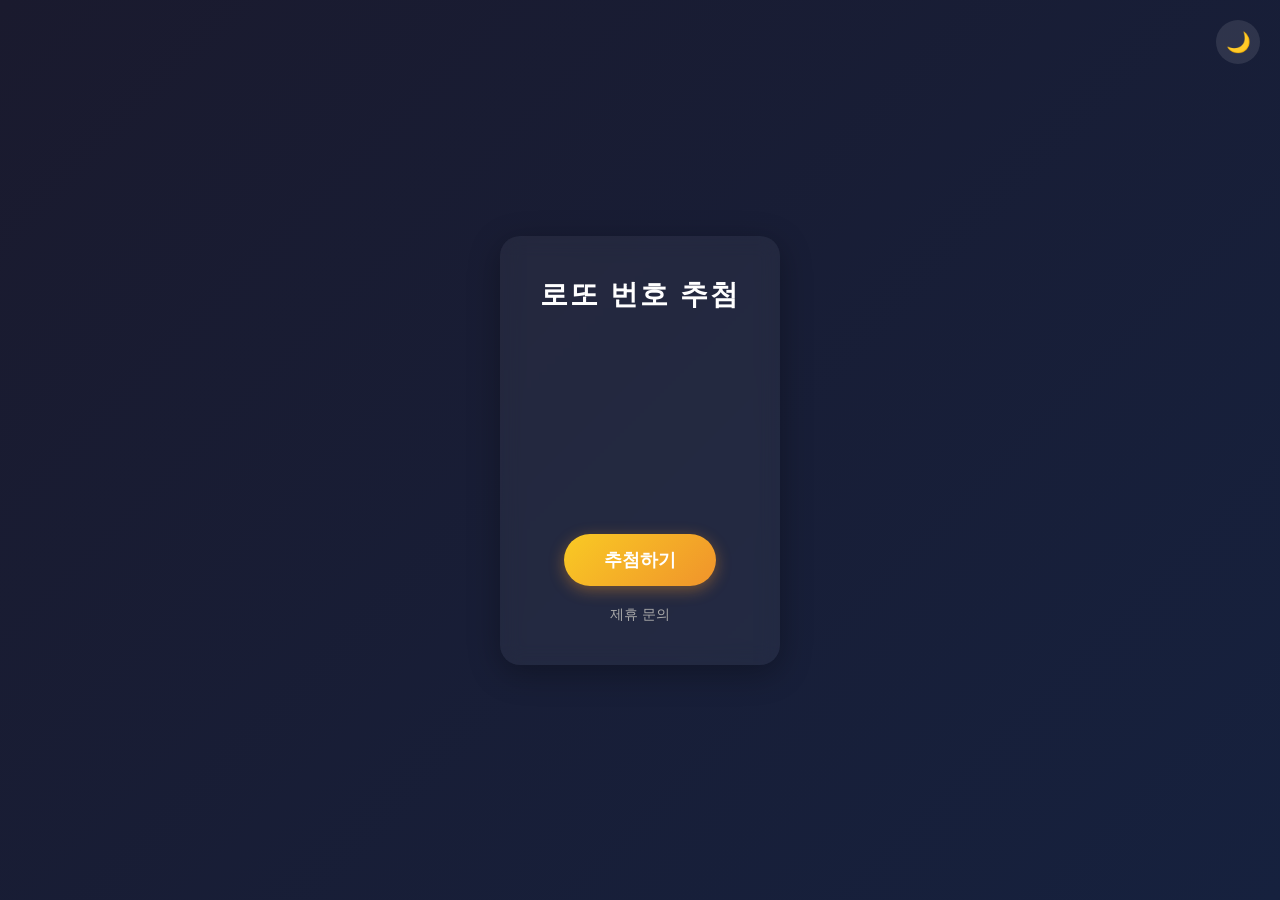
==== index.html @ 839d86d2 "Fix null reference error on contact page and fix link layout Co-Authored-By: Claude Sonnet 4.6 <nore" ====
<!DOCTYPE html>
<html lang="ko">
<head>
  <meta charset="UTF-8">
  <meta name="viewport" content="width=device-width, initial-scale=1.0">
  <title>로또 번호 추첨</title>
  <link rel="stylesheet" href="style.css">
</head>
<body>
  <button id="theme-toggle" aria-label="테마 전환">🌙</button>
  <div class="container">
    <h1>로또 번호 추첨</h1>
    <div id="numbers" class="numbers"></div>
    <div id="bonus" class="bonus-row"></div>
    <button id="draw">추첨하기</button>
    <div><a href="contact.html" class="contact-link">제휴 문의</a></div>
  </div>
  <script src="main.js"></script>
</body>
</html>
---- style.css ----
* {
  box-sizing: border-box;
  margin: 0;
  padding: 0;
}

:root {
  --bg: linear-gradient(135deg, #1a1a2e, #16213e);
  --card-bg: rgba(255, 255, 255, 0.05);
  --card-shadow: 0 8px 32px rgba(0, 0, 0, 0.3);
  --title-color: #fff;
  --plus-color: #aaa;
  --toggle-bg: rgba(255, 255, 255, 0.1);
  --toggle-hover: rgba(255, 255, 255, 0.2);
  --toggle-color: #fff;
}

body.light {
  --bg: linear-gradient(135deg, #f0f4ff, #fff5f8);
  --card-bg: rgba(255, 255, 255, 0.85);
  --card-shadow: 0 8px 32px rgba(0, 0, 0, 0.12);
  --title-color: #1a1a2e;
  --plus-color: #555;
  --toggle-bg: rgba(0, 0, 0, 0.08);
  --toggle-hover: rgba(0, 0, 0, 0.15);
  --toggle-color: #1a1a2e;
}

body {
  font-family: 'Segoe UI', sans-serif;
  display: flex;
  justify-content: center;
  align-items: center;
  min-height: 100vh;
  background: var(--bg);
  transition: background 0.3s;
}

#theme-toggle {
  position: fixed;
  top: 20px;
  right: 20px;
  width: 44px;
  height: 44px;
  padding: 0;
  font-size: 20px;
  border-radius: 50%;
  border: none;
  cursor: pointer;
  background: var(--toggle-bg);
  color: var(--toggle-color);
  box-shadow: none;
  transition: background 0.2s, transform 0.1s;
  display: flex;
  align-items: center;
  justify-content: center;
  z-index: 100;
}

#theme-toggle:hover:not(:disabled) {
  background: var(--toggle-hover);
  transform: scale(1.1);
  box-shadow: none;
}

#theme-toggle:active:not(:disabled) {
  transform: scale(0.95);
}

.container {
  text-align: center;
  padding: 40px;
  background: var(--card-bg);
  border-radius: 20px;
  box-shadow: var(--card-shadow);
  transition: background 0.3s, box-shadow 0.3s;
  backdrop-filter: blur(10px);
}

h1 {
  color: var(--title-color);
  font-size: 28px;
  margin-bottom: 30px;
  letter-spacing: 2px;
  transition: color 0.3s;
}

.numbers {
  display: flex;
  justify-content: center;
  gap: 10px;
  margin: 20px 0;
  min-height: 70px;
  align-items: center;
}

.bonus-row {
  display: flex;
  justify-content: center;
  align-items: center;
  gap: 10px;
  min-height: 70px;
  margin-bottom: 30px;
}

.plus {
  color: var(--plus-color);
  font-size: 24px;
  font-weight: bold;
  transition: color 0.3s;
}

.number {
  width: 60px;
  height: 60px;
  border-radius: 50%;
  display: flex;
  justify-content: center;
  align-items: center;
  font-size: 22px;
  font-weight: bold;
  color: #fff;
  text-shadow: 0 1px 2px rgba(0,0,0,0.4);
  box-shadow: 0 4px 10px rgba(0,0,0,0.3), inset 0 -3px 6px rgba(0,0,0,0.2);
  opacity: 0;
  transform: scale(0) rotate(-180deg);
  animation: popIn 0.4s ease forwards;
}

.number.bonus {
  width: 54px;
  height: 54px;
  font-size: 20px;
  opacity: 0;
}

@keyframes popIn {
  to {
    opacity: 1;
    transform: scale(1) rotate(0deg);
  }
}

.yellow { background: radial-gradient(circle at 35% 35%, #ffe066, #f5a623); }
.blue   { background: radial-gradient(circle at 35% 35%, #6ec6ff, #1565c0); }
.red    { background: radial-gradient(circle at 35% 35%, #ff7675, #c0392b); }
.gray   { background: radial-gradient(circle at 35% 35%, #b2bec3, #636e72); }
.green  { background: radial-gradient(circle at 35% 35%, #55efc4, #00b894); }

button#draw {
  padding: 14px 40px;
  font-size: 18px;
  font-weight: bold;
  cursor: pointer;
  background: linear-gradient(135deg, #f9ca24, #f0932b);
  color: #fff;
  border: none;
  border-radius: 30px;
  box-shadow: 0 4px 15px rgba(240, 147, 43, 0.4);
  transition: transform 0.1s, box-shadow 0.1s;
}

button#draw:hover:not(:disabled) {
  transform: translateY(-2px);
  box-shadow: 0 6px 20px rgba(240, 147, 43, 0.5);
}

button#draw:active:not(:disabled) {
  transform: translateY(0);
}

button#draw:disabled {
  opacity: 0.6;
  cursor: not-allowed;
}

.contact-link {
  display: inline-block;
  margin-top: 20px;
  color: var(--plus-color);
  font-size: 14px;
  text-decoration: none;
  border-bottom: 1px solid transparent;
  transition: color 0.2s, border-color 0.2s;
}

.contact-link:hover {
  color: var(--title-color);
  border-bottom-color: var(--title-color);
}
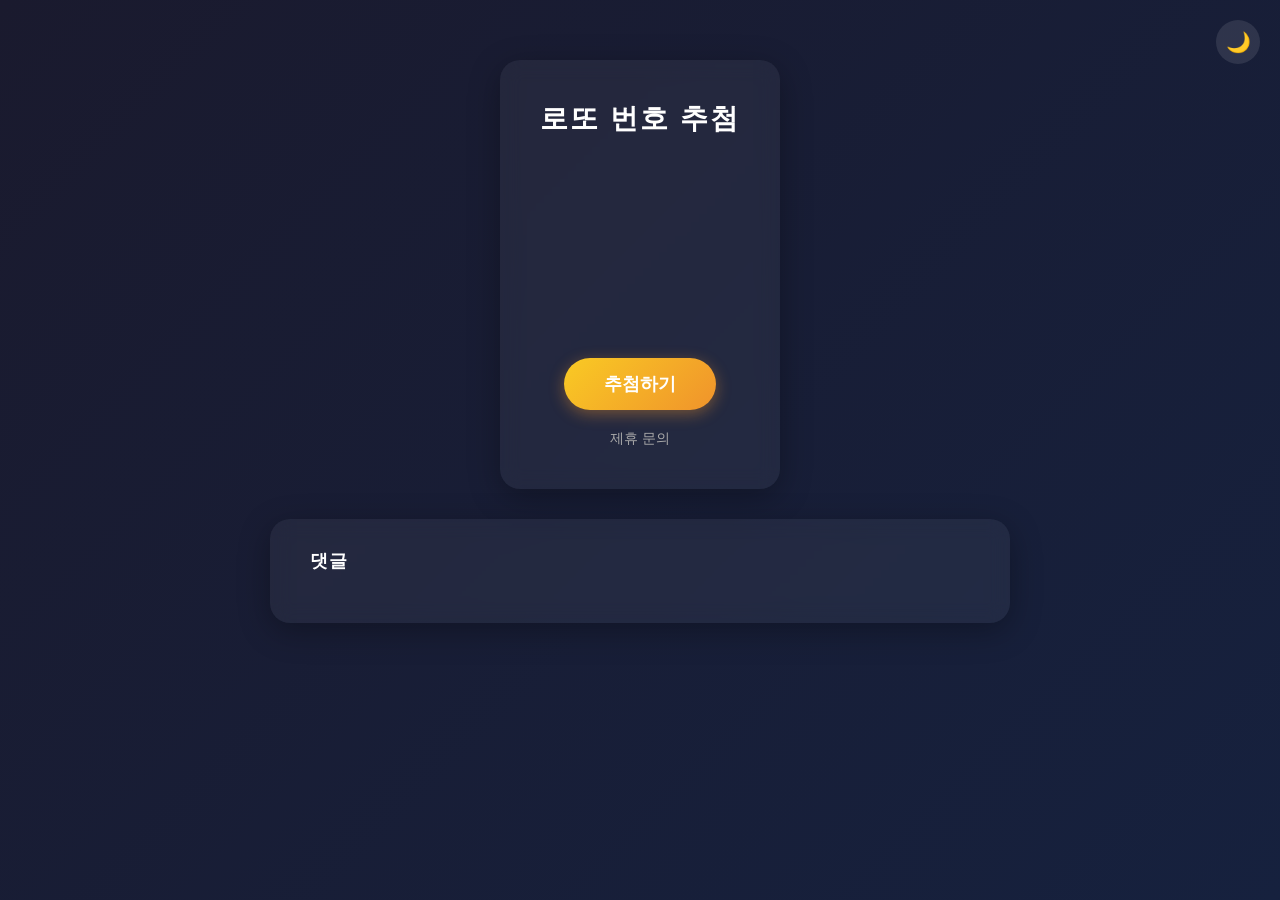
==== commit f633f550: "Add Disqus comments section to index and contact pages Co-Authored-By: Claude Sonnet 4.6 <noreply@an" ====
--- a/index.html
+++ b/index.html
@@ -5,6 +5,8 @@
   <meta name="viewport" content="width=device-width, initial-scale=1.0">
   <title>로또 번호 추첨</title>
   <link rel="stylesheet" href="style.css">
+  <meta name="google-adsense-account" content="ca-pub-8717722754583942">
+  <script async src="https://pagead2.googlesyndication.com/pagead/js/adsbygoogle.js?client=ca-pub-8717722754583942" crossorigin="anonymous"></script>
 </head>
 <body>
   <button id="theme-toggle" aria-label="테마 전환">🌙</button>
@@ -16,5 +18,24 @@
     <div><a href="contact.html" class="contact-link">제휴 문의</a></div>
   </div>
   <script src="main.js"></script>
+
+  <div class="disqus-section">
+    <h2>댓글</h2>
+    <div id="disqus_thread"></div>
+    <script>
+      var disqus_config = function () {
+        this.page.url = 'https://softrap.pages.dev/';
+        this.page.identifier = 'index';
+      };
+      (function() {
+        var d = document, s = d.createElement('script');
+        s.src = 'https://softrap.disqus.com/embed.js';
+        s.setAttribute('data-timestamp', +new Date());
+        (d.head || d.body).appendChild(s);
+      })();
+    </script>
+    <noscript>댓글을 보려면 JavaScript를 활성화해주세요. <a href="https://disqus.com/?ref_noscript">Disqus로 제공되는 댓글</a></noscript>
+  </div>
+  <script id="dsq-count-scr" src="//softrap.disqus.com/count.js" async></script>
 </body>
 </html>
--- a/style.css
+++ b/style.css
@@ -29,11 +29,32 @@
 body {
   font-family: 'Segoe UI', sans-serif;
   display: flex;
-  justify-content: center;
-  align-items: center;
+  flex-direction: column;
+  align-items: center;
+  padding: 60px 20px 60px;
   min-height: 100vh;
   background: var(--bg);
   transition: background 0.3s;
+}
+
+.disqus-section {
+  width: 100%;
+  max-width: 740px;
+  margin-top: 30px;
+  padding: 30px 40px;
+  background: var(--card-bg);
+  border-radius: 20px;
+  box-shadow: var(--card-shadow);
+  backdrop-filter: blur(10px);
+  transition: background 0.3s, box-shadow 0.3s;
+}
+
+.disqus-section h2 {
+  color: var(--title-color);
+  font-size: 18px;
+  margin-bottom: 20px;
+  letter-spacing: 1px;
+  transition: color 0.3s;
 }
 
 #theme-toggle {
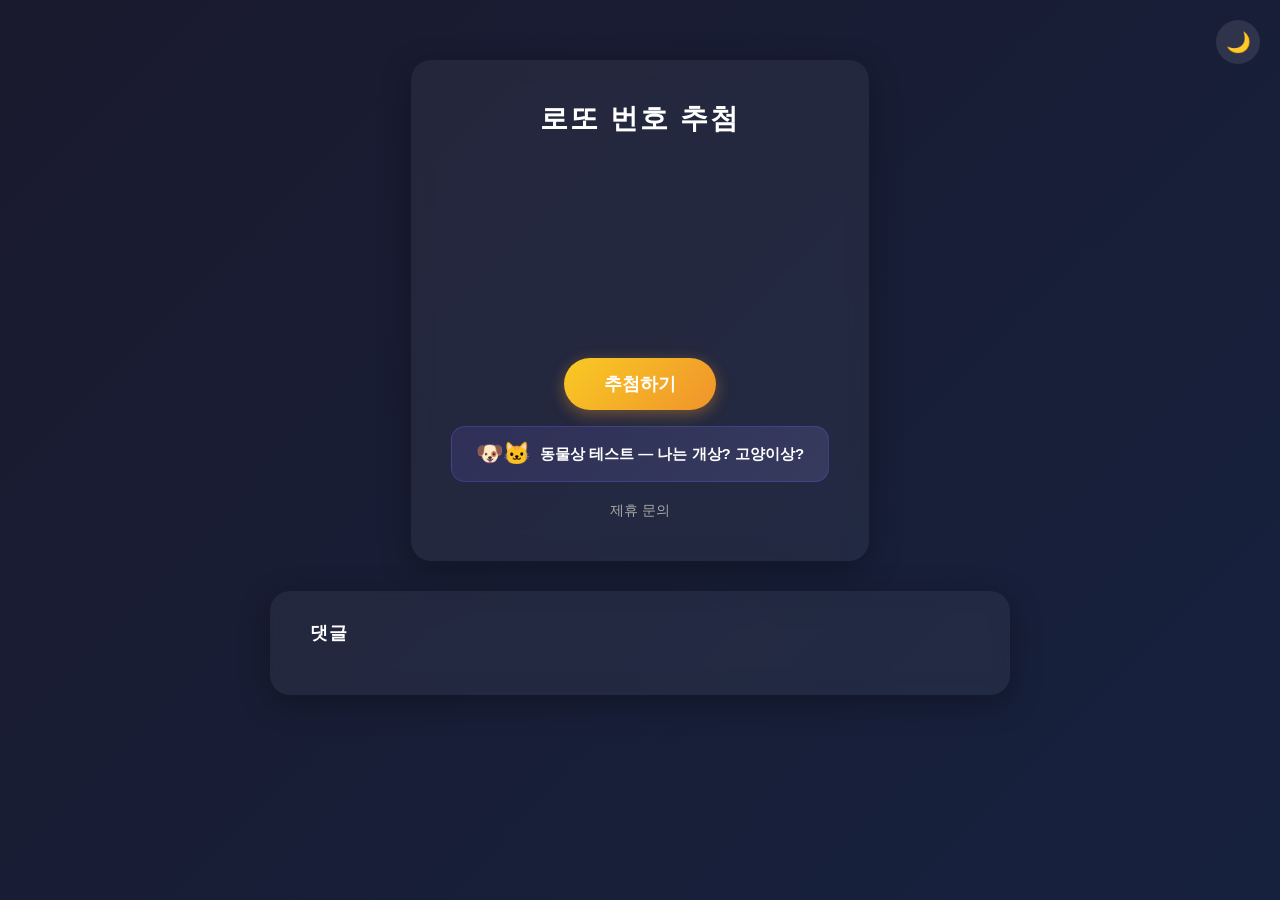
==== commit cc07567e: "Add animal face test (dog vs cat) using Teachable Machine model Co-Authored-By: Claude Sonnet 4.6 <n" ====
--- a/index.html
+++ b/index.html
@@ -5,6 +5,7 @@
   <meta name="viewport" content="width=device-width, initial-scale=1.0">
   <title>로또 번호 추첨</title>
   <link rel="stylesheet" href="style.css">
+  <link rel="stylesheet" href="animal.css">
   <meta name="google-adsense-account" content="ca-pub-8717722754583942">
   <script async src="https://pagead2.googlesyndication.com/pagead/js/adsbygoogle.js?client=ca-pub-8717722754583942" crossorigin="anonymous"></script>
 </head>
@@ -15,6 +16,10 @@
     <div id="numbers" class="numbers"></div>
     <div id="bonus" class="bonus-row"></div>
     <button id="draw">추첨하기</button>
+    <a href="animal.html" class="animal-link-card">
+      <span class="card-emoji">🐶🐱</span>
+      <span>동물상 테스트 — 나는 개상? 고양이상?</span>
+    </a>
     <div><a href="contact.html" class="contact-link">제휴 문의</a></div>
   </div>
   <script src="main.js"></script>
--- a/animal.css
+++ b/animal.css
@@ -0,0 +1,277 @@
+.animal-container {
+  width: 100%;
+  max-width: 500px;
+}
+
+.drop-zone {
+  border: 2px dashed rgba(255, 255, 255, 0.25);
+  border-radius: 16px;
+  padding: 50px 30px;
+  cursor: pointer;
+  transition: border-color 0.2s, background 0.2s;
+  margin: 20px 0;
+}
+
+.drop-zone:hover,
+.drop-zone.drag-over {
+  border-color: #f0932b;
+  background: rgba(240, 147, 43, 0.06);
+}
+
+body.light .drop-zone {
+  border-color: rgba(0, 0, 0, 0.18);
+}
+
+body.light .drop-zone:hover,
+body.light .drop-zone.drag-over {
+  border-color: #f0932b;
+  background: rgba(240, 147, 43, 0.06);
+}
+
+.drop-icon {
+  font-size: 52px;
+  margin-bottom: 14px;
+}
+
+.drop-text {
+  color: var(--title-color);
+  font-size: 15px;
+  margin-bottom: 6px;
+  transition: color 0.3s;
+}
+
+.drop-sub {
+  color: var(--plus-color);
+  font-size: 13px;
+  transition: color 0.3s;
+}
+
+.preview-img {
+  max-width: 100%;
+  max-height: 300px;
+  border-radius: 16px;
+  object-fit: cover;
+  margin: 20px auto;
+  display: block;
+  box-shadow: 0 6px 24px rgba(0, 0, 0, 0.35);
+}
+
+.btn-row {
+  display: flex;
+  gap: 12px;
+  justify-content: center;
+}
+
+.analyze-btn {
+  padding: 12px 32px;
+  font-size: 16px;
+  font-weight: bold;
+  background: linear-gradient(135deg, #f9ca24, #f0932b);
+  color: #fff;
+  border: none;
+  border-radius: 30px;
+  cursor: pointer;
+  box-shadow: 0 4px 15px rgba(240, 147, 43, 0.4);
+  transition: transform 0.1s, box-shadow 0.1s;
+}
+
+.analyze-btn:hover {
+  transform: translateY(-2px);
+  box-shadow: 0 6px 20px rgba(240, 147, 43, 0.5);
+}
+
+.analyze-btn:active {
+  transform: translateY(0);
+}
+
+.secondary-btn {
+  padding: 12px 24px;
+  font-size: 15px;
+  background: transparent;
+  color: var(--plus-color);
+  border: 1px solid rgba(255, 255, 255, 0.2);
+  border-radius: 30px;
+  cursor: pointer;
+  transition: border-color 0.2s, color 0.2s;
+  box-shadow: none;
+}
+
+.secondary-btn:hover {
+  border-color: var(--title-color);
+  color: var(--title-color);
+  transform: none;
+  box-shadow: none;
+}
+
+body.light .secondary-btn {
+  border-color: rgba(0, 0, 0, 0.2);
+}
+
+/* Loading */
+.spinner {
+  width: 48px;
+  height: 48px;
+  border: 4px solid rgba(255, 255, 255, 0.12);
+  border-top-color: #f0932b;
+  border-radius: 50%;
+  animation: spin 0.8s linear infinite;
+  margin: 30px auto 16px;
+}
+
+body.light .spinner {
+  border-color: rgba(0, 0, 0, 0.1);
+  border-top-color: #f0932b;
+}
+
+@keyframes spin {
+  to { transform: rotate(360deg); }
+}
+
+.loading-text {
+  color: var(--plus-color);
+  font-size: 15px;
+  margin-bottom: 30px;
+  transition: color 0.3s;
+}
+
+/* Result */
+.result-card {
+  border-radius: 20px;
+  padding: 30px;
+  margin: 16px 0 20px;
+}
+
+.dog-card {
+  background: linear-gradient(135deg, rgba(249, 202, 36, 0.12), rgba(240, 147, 43, 0.18));
+  border: 1px solid rgba(240, 147, 43, 0.35);
+}
+
+.cat-card {
+  background: linear-gradient(135deg, rgba(108, 92, 231, 0.12), rgba(162, 155, 254, 0.18));
+  border: 1px solid rgba(108, 92, 231, 0.35);
+}
+
+.result-emoji {
+  font-size: 68px;
+  margin-bottom: 12px;
+}
+
+.result-title {
+  font-size: 26px;
+  font-weight: bold;
+  color: var(--title-color);
+  margin-bottom: 12px;
+  transition: color 0.3s;
+}
+
+.result-desc {
+  color: var(--plus-color);
+  font-size: 14px;
+  line-height: 1.75;
+  margin-bottom: 18px;
+  transition: color 0.3s;
+}
+
+.result-tags {
+  display: flex;
+  flex-wrap: wrap;
+  gap: 8px;
+  justify-content: center;
+}
+
+.tag {
+  background: rgba(255, 255, 255, 0.1);
+  color: var(--title-color);
+  padding: 5px 14px;
+  border-radius: 20px;
+  font-size: 13px;
+  transition: background 0.3s, color 0.3s;
+}
+
+body.light .tag {
+  background: rgba(0, 0, 0, 0.07);
+}
+
+/* Score bars */
+.score-section {
+  margin: 0 0 24px;
+  text-align: left;
+}
+
+.score-row {
+  display: flex;
+  align-items: center;
+  gap: 10px;
+  margin-bottom: 12px;
+}
+
+.score-label {
+  color: var(--title-color);
+  font-size: 14px;
+  min-width: 90px;
+  transition: color 0.3s;
+}
+
+.score-bar-bg {
+  flex: 1;
+  height: 10px;
+  background: rgba(255, 255, 255, 0.1);
+  border-radius: 10px;
+  overflow: hidden;
+}
+
+body.light .score-bar-bg {
+  background: rgba(0, 0, 0, 0.08);
+}
+
+.score-bar {
+  height: 100%;
+  border-radius: 10px;
+  width: 0%;
+  transition: width 0.8s cubic-bezier(0.4, 0, 0.2, 1);
+}
+
+.dog-bar {
+  background: linear-gradient(90deg, #f9ca24, #f0932b);
+}
+
+.cat-bar {
+  background: linear-gradient(90deg, #a29bfe, #6c5ce7);
+}
+
+.score-pct {
+  color: var(--title-color);
+  font-size: 14px;
+  font-weight: bold;
+  width: 40px;
+  text-align: right;
+  flex-shrink: 0;
+  transition: color 0.3s;
+}
+
+/* index.html 에서 동물상 테스트 링크 카드 */
+.animal-link-card {
+  display: flex;
+  align-items: center;
+  justify-content: center;
+  gap: 10px;
+  margin-top: 16px;
+  padding: 14px 24px;
+  background: linear-gradient(135deg, rgba(108, 92, 231, 0.15), rgba(162, 155, 254, 0.15));
+  border: 1px solid rgba(108, 92, 231, 0.3);
+  border-radius: 14px;
+  text-decoration: none;
+  color: var(--title-color);
+  font-size: 15px;
+  font-weight: 600;
+  transition: transform 0.15s, box-shadow 0.15s, background 0.3s, color 0.3s;
+}
+
+.animal-link-card:hover {
+  transform: translateY(-2px);
+  box-shadow: 0 6px 20px rgba(108, 92, 231, 0.25);
+}
+
+.animal-link-card .card-emoji {
+  font-size: 22px;
+}
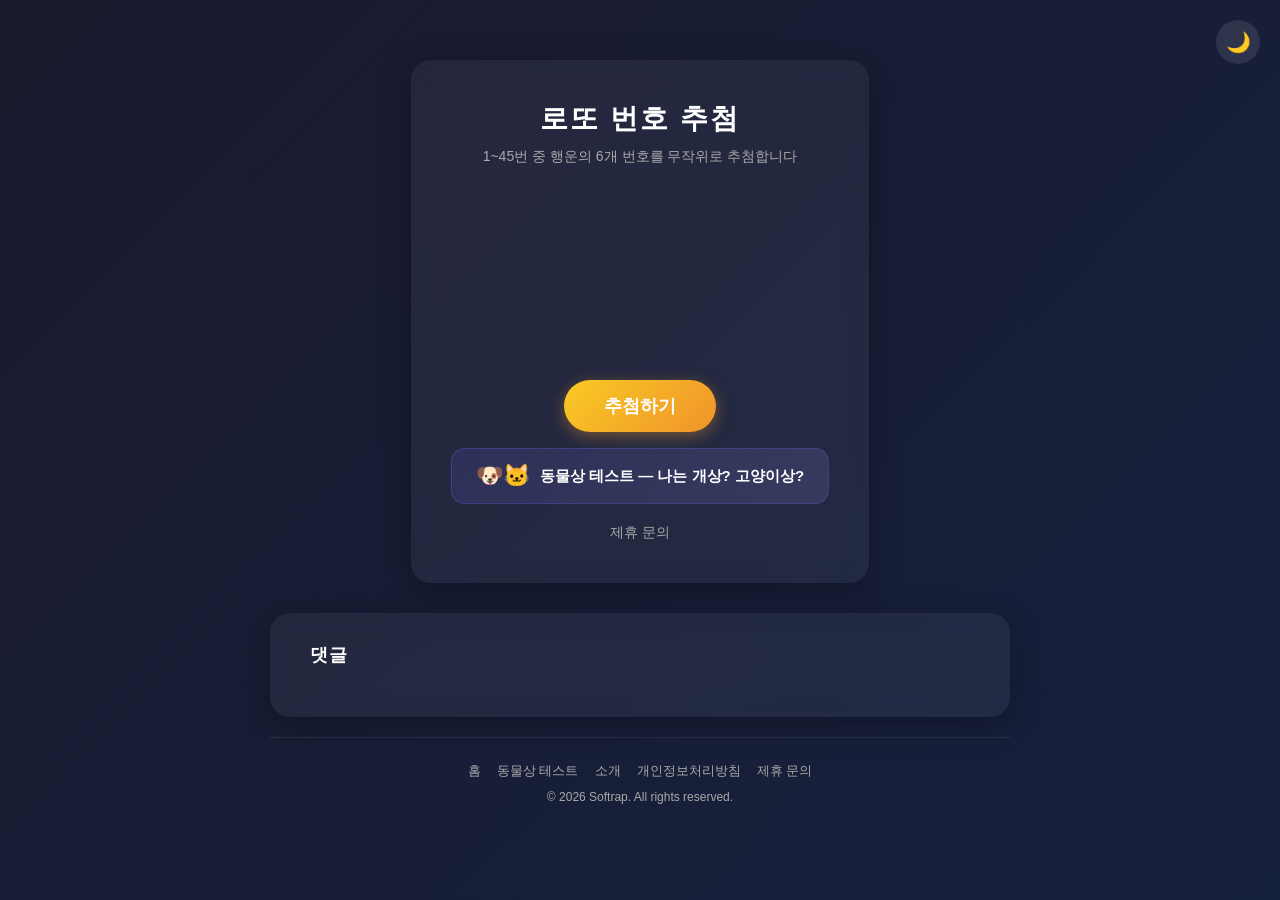
==== commit 5ec70aed: "Add Privacy Policy, About page, footer, and SEO meta tags for AdSense Co-Authored-By: Claude Sonnet " ====
--- a/index.html
+++ b/index.html
@@ -3,7 +3,13 @@
 <head>
   <meta charset="UTF-8">
   <meta name="viewport" content="width=device-width, initial-scale=1.0">
-  <title>로또 번호 추첨</title>
+  <title>로또 번호 추첨 — Softrap</title>
+  <meta name="description" content="무료 로또 번호 추첨기. 1~45번 중 6개의 행운의 번호와 보너스 번호를 즉시 추첨합니다.">
+  <meta name="robots" content="index, follow">
+  <meta property="og:title" content="로또 번호 추첨 — Softrap">
+  <meta property="og:description" content="무료 로또 번호 추첨기. 행운의 번호를 지금 뽑아보세요!">
+  <meta property="og:url" content="https://softrap.pages.dev/">
+  <meta property="og:type" content="website">
   <link rel="stylesheet" href="style.css">
   <link rel="stylesheet" href="animal.css">
   <meta name="google-adsense-account" content="ca-pub-8717722754583942">
@@ -13,6 +19,7 @@
   <button id="theme-toggle" aria-label="테마 전환">🌙</button>
   <div class="container">
     <h1>로또 번호 추첨</h1>
+    <p class="page-subtitle">1~45번 중 행운의 6개 번호를 무작위로 추첨합니다</p>
     <div id="numbers" class="numbers"></div>
     <div id="bonus" class="bonus-row"></div>
     <button id="draw">추첨하기</button>
@@ -42,5 +49,16 @@
     <noscript>댓글을 보려면 JavaScript를 활성화해주세요. <a href="https://disqus.com/?ref_noscript">Disqus로 제공되는 댓글</a></noscript>
   </div>
   <script id="dsq-count-scr" src="//softrap.disqus.com/count.js" async></script>
+
+  <footer class="site-footer">
+    <nav class="footer-nav">
+      <a href="index.html">홈</a>
+      <a href="animal.html">동물상 테스트</a>
+      <a href="about.html">소개</a>
+      <a href="privacy.html">개인정보처리방침</a>
+      <a href="contact.html">제휴 문의</a>
+    </nav>
+    <p class="footer-copy">© 2026 Softrap. All rights reserved.</p>
+  </footer>
 </body>
 </html>
--- a/style.css
+++ b/style.css
@@ -98,6 +98,14 @@
   backdrop-filter: blur(10px);
 }
 
+.page-subtitle {
+  color: var(--plus-color);
+  font-size: 14px;
+  margin-top: -20px;
+  margin-bottom: 24px;
+  transition: color 0.3s;
+}
+
 h1 {
   color: var(--title-color);
   font-size: 28px;
@@ -195,6 +203,58 @@
   cursor: not-allowed;
 }
 
+.back-link {
+  display: inline-block;
+  color: var(--plus-color);
+  text-decoration: none;
+  font-size: 14px;
+  margin-bottom: 20px;
+  transition: color 0.2s;
+}
+
+.back-link:hover {
+  color: var(--title-color);
+}
+
+.site-footer {
+  width: 100%;
+  max-width: 740px;
+  margin-top: 20px;
+  padding: 24px 20px;
+  text-align: center;
+  border-top: 1px solid rgba(255, 255, 255, 0.08);
+  transition: border-color 0.3s;
+}
+
+body.light .site-footer {
+  border-top-color: rgba(0, 0, 0, 0.08);
+}
+
+.footer-nav {
+  display: flex;
+  flex-wrap: wrap;
+  justify-content: center;
+  gap: 16px;
+  margin-bottom: 10px;
+}
+
+.footer-nav a {
+  color: var(--plus-color);
+  text-decoration: none;
+  font-size: 13px;
+  transition: color 0.2s;
+}
+
+.footer-nav a:hover {
+  color: var(--title-color);
+}
+
+.footer-copy {
+  color: var(--plus-color);
+  font-size: 12px;
+  transition: color 0.3s;
+}
+
 .contact-link {
   display: inline-block;
   margin-top: 20px;
